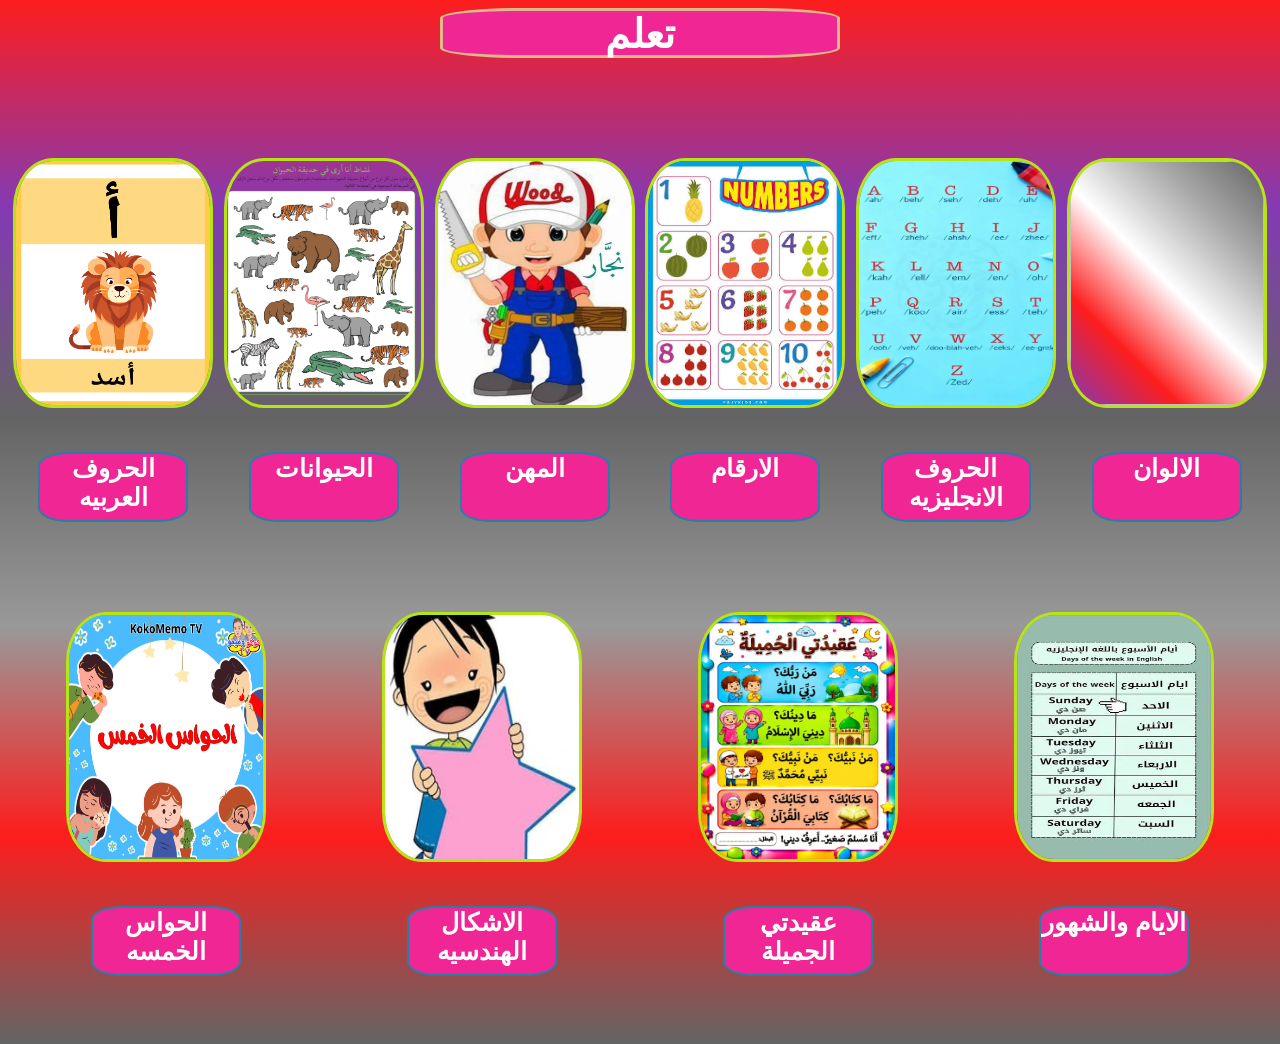
==== index.html @ 652e8137 "first commit" ====
<!DOCTYPE html>
<html lang="en">
<head>
  <meta charset="UTF-8">
  <title>For-Kids</title>
  <link rel="stylesheet" href="style.css">
</head>
<body>

<section class="write">
  <h2> تعلم</h2>

  <div class="num">

<div class="abc">
<a href="abgady.html"  > <img src="a-a.png" alt=""></a>
<p  onclick="speak(  'الحروف   العربيه' ,'ar')" style="cursor: pointer; " >الحروف  العربيه</p>
  </div>

<div class="animal">
<a href="animals.html"  > <img src="anmals.png" alt=""></a>
<p  onclick="speak(  'الحيوانات   ' ,'ar')" style="cursor: pointer; " >  الحيوانات</p>
  </div>

<div class="job">
<a href="job.html"  > <img src="m.carpentar.jpg" alt=""></a>
<p  onclick="speak(  '  المهن ' ,'ar')" style="cursor: pointer; " >المهن  </p>
  </div>

<div class="num1">
<a href="num.html"> <img src="num.jpg" alt=""></a>
<p onclick ="speak(  'الارقام   ' ,'ar')"  style="cursor: pointer;">  الارقام</p>
  </div>

<div class="num2">
<a href="abcd.html"> <img src="abcdef.jpg" alt=""></a>
<p onclick="speak(  'الحروف   الانجليزيه' ,'ar')"style="cursor: pointer;"  >الحروف  الانجليزيه </p>
  </div>

<div class="coler">
<a href="coler.html"> <img src=" " alt=""></a>
<p onclick="speak(  'الالوان  ' ,'ar')" style="cursor: pointer;" > الالوان</p>
  </div>

<div class="hass">
<a href="hawas.html"> <img src="hasss.jpg" alt=""></a>
<p onclick="speak(  'الحواس الخمسه   ' ,'ar')"style="cursor: pointer;"  >الحواس  الخمسه </p>
  </div>

<div class="ashkal">
<a href="ashkal.html"> <img src="star.jpg" alt=""></a>
<p onclick="speak(  'الاشكال الهندسيه   ' ,'ar')" style="cursor: pointer;" >الاشكال  الهندسيه</p>
</div>

<div class="allh">
  <a href="Alah.html"> <img src="دين.jpg" alt=""></a>
<p onclick="speak( 'عقيدتي الجميلة','ar')" style="cursor: pointer;">عقيدتي الجميلة</p>  
</div>


<div class="days">
  <a href="days.html"> <img src="days.jpg" alt=""></a>
<p onclick="speak( 'الايام والشهور ','ar')" style="cursor: pointer;"> الايام والشهور</p>  
</div>

</div>
</section>

<script>
function speak( text,lang)
{window.speechSynthesis.cancel();
  let utterance =new SpeechSynthesisUtterance(text);
utterance.lang='ar-EG',
utterance.rate=0.6;
utterance.pitch=1.8;
window.speechSynthesis.speak(utterance);
};
</script>
</body>
</html>
---- style.css ----
*{ box-sizing: border-box;}
body {
    display: flex;
    flex-direction: column;
background: linear-gradient(#fd1d1d,#833ab4,#646464,#999,#fd1d1d,#646464);}
.write {
display:flex;
flex-wrap: wrap;
flex-direction: column;
gap: 30px;
min-width:600px;
min-height: fit-content;
margin: auto;
justify-content: center;}
h2{
 font-size:40px;
color: white;
 background-color:rgb(240, 38, 149);
border: 3px solid burlywood;
border-radius: 20%;
min-width:400px;
height: 50px;
text-align: center;
margin: auto;}

.num{
 display:flex ;
 flex-direction:row;
 flex-wrap: wrap;
 min-height: 250px;
 min-width: 200px; 
 text-align: center;
 align-items: center;
 justify-content: center;
 margin: 20px auto;
}
.hass ,.ashkal ,.abc ,.num1,.num2 ,.coler,.animal ,.job,.allh,.days {
display: flex;
flex-direction: column;
margin: 30px auto;
flex-wrap: wrap;
 text-align: center;
gap:10px;
}
 .coler img ,.ashkal img ,.abc img ,.num1 img ,.num2 img ,.hass img ,.job img ,.animal img,.allh img ,.days img {
height:250px;
width:200px;
margin:20px auto;
border-radius: 20%;
border: 3px solid rgb(183, 228, 20);
}

p {
    font-size:25px;
    font-weight: bolder;
    border: 2px solid rgb(42, 126, 165);
    width: 150px;
    border-radius:20%;
    margin: 10px auto;
    background-color:rgb(240, 38, 149);
    height:70px;
    color: white;
}
.coler img{
background:linear-gradient(45deg,#833ab4,#fd1d1d,#fff,#aaa,#646464) ;
}

.dmp{
display: flex;
flex-direction: row;
flex-wrap: wrap;
min-width: 600px;
min-height: 500px;
margin:50px auto;
text-align: center;
gap: 20px;
}
.dmp img {
  min-width:400px;
 min-height: 500px;
 margin: 20px auto;
 border-radius: 20px;
 border: 2px solid blueviolet;
}
 @media  (max-width:768px)
    { .header {
      flex-direction: column;
      width: 95%;
      height:auto;
      gap: 20px;
      border-radius: 20px;
margin: auto;}}
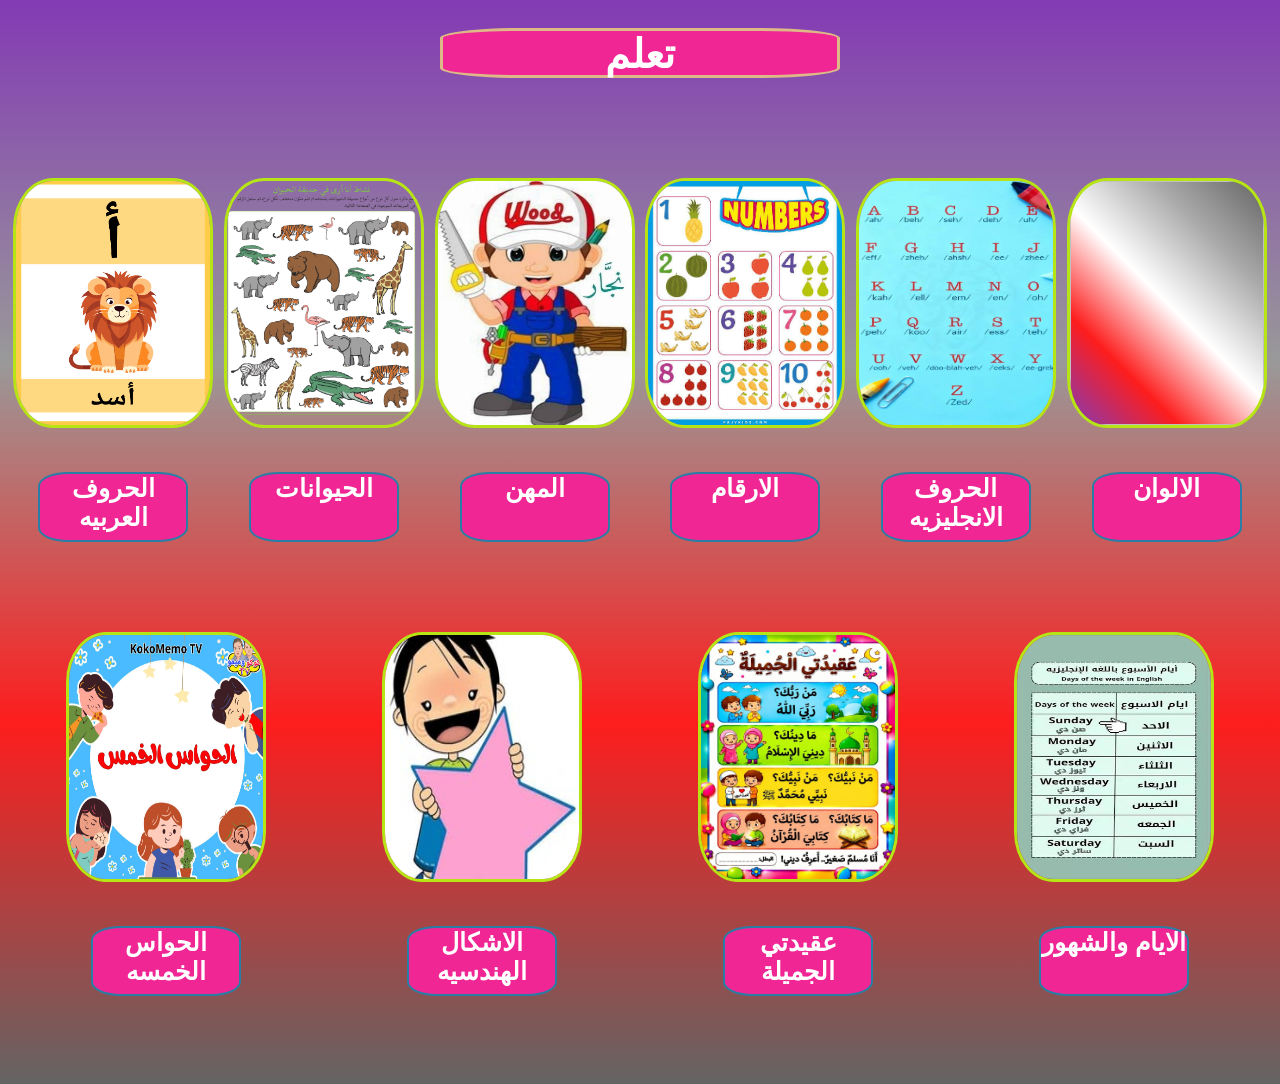
==== commit 0695322c: "Update index.html" ====
--- a/index.html
+++ b/index.html
@@ -71,8 +71,8 @@
 {window.speechSynthesis.cancel();
   let utterance =new SpeechSynthesisUtterance(text);
 utterance.lang='ar-EG',
-utterance.rate=0.6;
-utterance.pitch=1.8;
+utterance.rate=0.9;
+utterance.pitch=1.2;
 window.speechSynthesis.speak(utterance);
 };
 </script>
--- a/style.css
+++ b/style.css
@@ -2,7 +2,7 @@
 body {
     display: flex;
     flex-direction: column;
-background: linear-gradient(#fd1d1d,#833ab4,#646464,#999,#fd1d1d,#646464);}
+background: linear-gradient(#833ab4,#999,#fd1d1d,#646464);}
 .write {
 display:flex;
 flex-wrap: wrap;
@@ -10,7 +10,7 @@
 gap: 30px;
 min-width:600px;
 min-height: fit-content;
-margin: auto;
+margin: 20px auto;
 justify-content: center;}
 h2{
  font-size:40px;
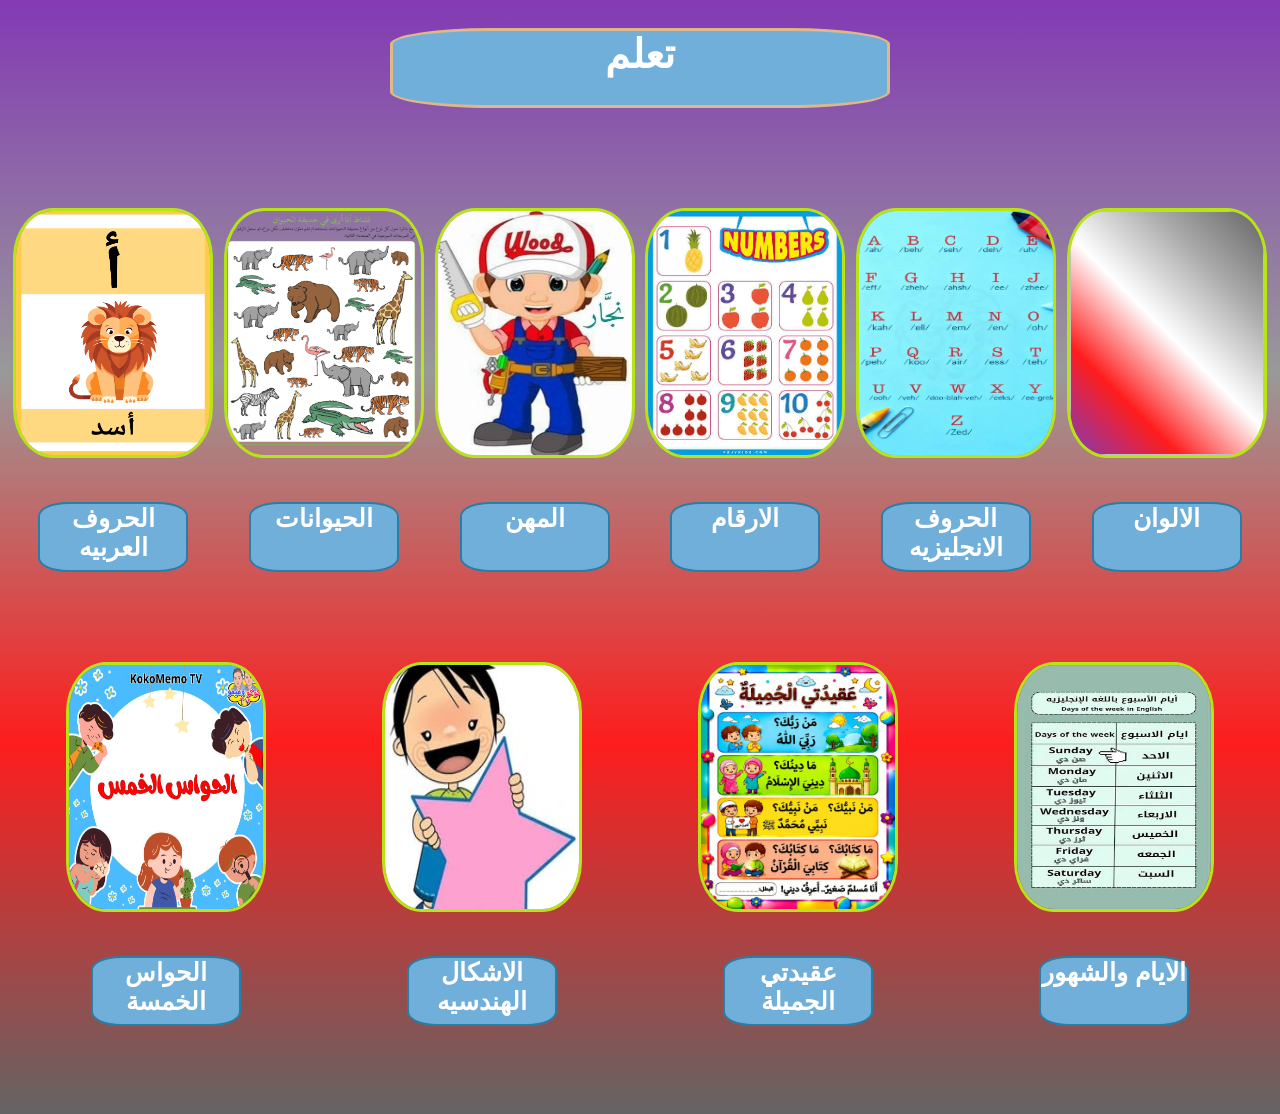
==== commit 92bbe5ab: "Update index.html" ====
--- a/index.html
+++ b/index.html
@@ -14,7 +14,7 @@
 
 <div class="abc">
 <a href="abgady.html"  > <img src="a-a.png" alt=""></a>
-<p  onclick="speak(  'الحروف   العربيه' ,'ar')" style="cursor: pointer; " >الحروف  العربيه</p>
+<p  onclick="speak(  'الحروف العربية ' ,'ar')" style="cursor: pointer; " >الحروف  العربيه</p>
   </div>
 
 <div class="animal">
@@ -44,12 +44,12 @@
 
 <div class="hass">
 <a href="hawas.html"> <img src="hasss.jpg" alt=""></a>
-<p onclick="speak(  'الحواس الخمسه   ' ,'ar')"style="cursor: pointer;"  >الحواس  الخمسه </p>
+<p onclick="speak( الحواس الخمسة  ' ,'ar')"style="cursor: pointer;"  >الحواس  الخمسة  </p>
   </div>
 
 <div class="ashkal">
 <a href="ashkal.html"> <img src="star.jpg" alt=""></a>
-<p onclick="speak(  'الاشكال الهندسيه   ' ,'ar')" style="cursor: pointer;" >الاشكال  الهندسيه</p>
+<p onclick="speak(  الاشكال الهندسية '   ' ,'ar')" style="cursor: pointer;" >الاشكال  الهندسيه</p>
 </div>
 
 <div class="allh">
@@ -60,7 +60,7 @@
 
 <div class="days">
   <a href="days.html"> <img src="days.jpg" alt=""></a>
-<p onclick="speak( 'الايام والشهور ','ar')" style="cursor: pointer;"> الايام والشهور</p>  
+<p onclick="speak( ' الايام والشهور ','ar')" style="cursor: pointer;"> الايام والشهور</p>  
 </div>
 
 </div>
--- a/style.css
+++ b/style.css
@@ -15,11 +15,11 @@
 h2{
  font-size:40px;
 color: white;
- background-color:rgb(240, 38, 149);
+ background-color:#70afda;
 border: 3px solid burlywood;
 border-radius: 20%;
-min-width:400px;
-height: 50px;
+min-width:500px;
+height:80px;
 text-align: center;
 margin: auto;}
 
@@ -57,7 +57,7 @@
     width: 150px;
     border-radius:20%;
     margin: 10px auto;
-    background-color:rgb(240, 38, 149);
+     background-color:#70afda;
     height:70px;
     color: white;
 }
